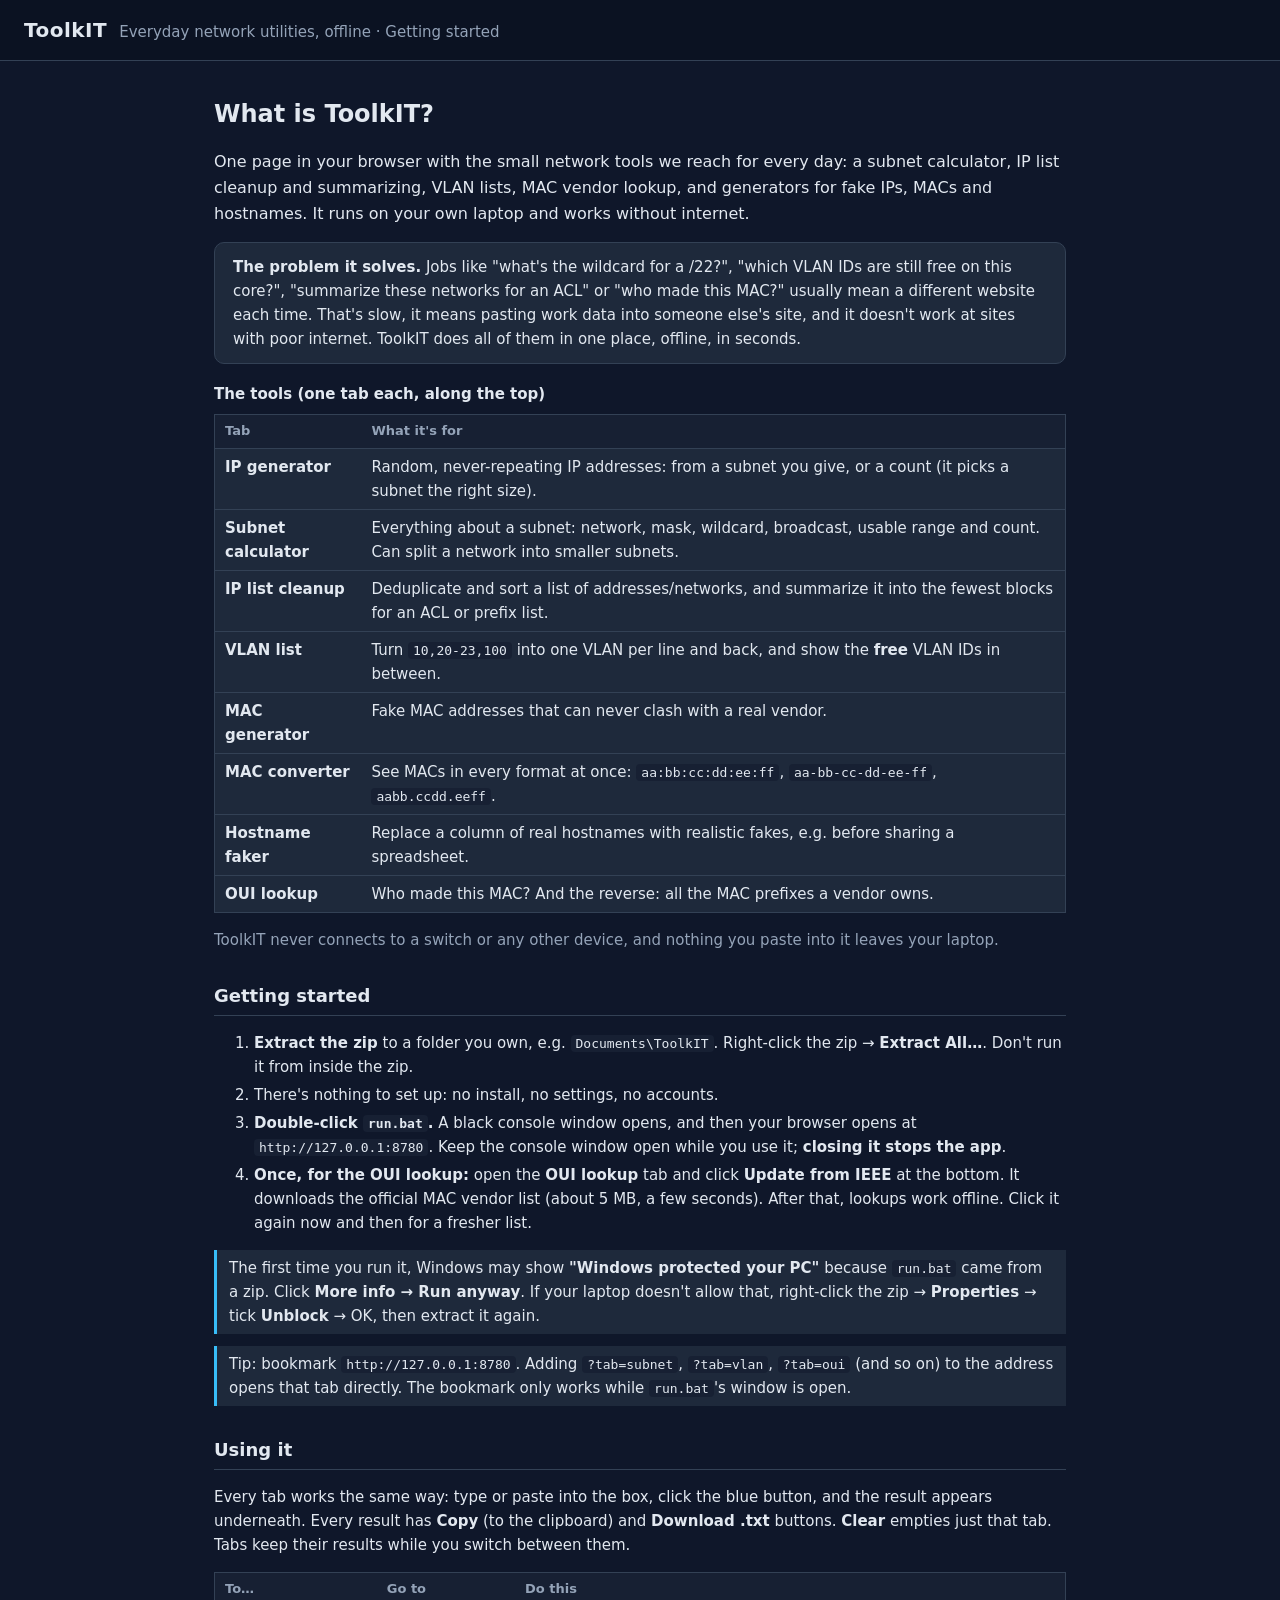
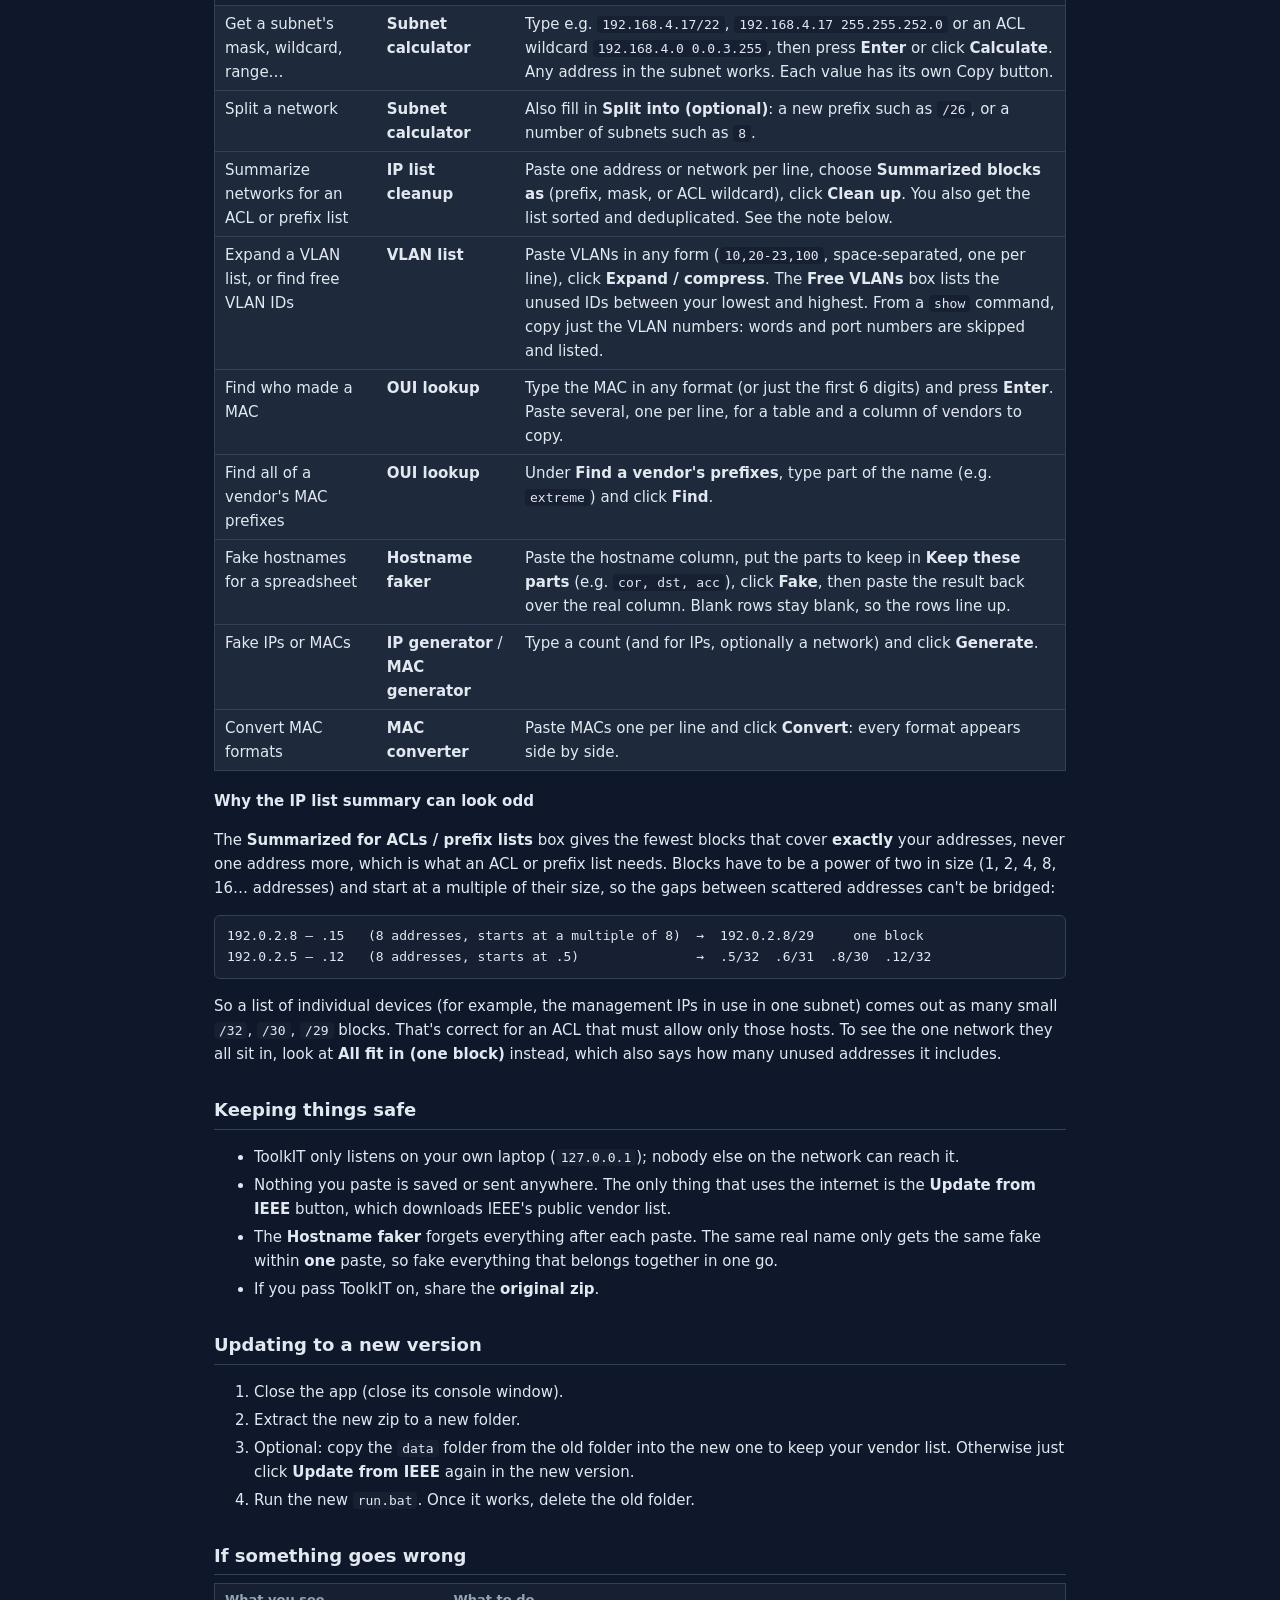
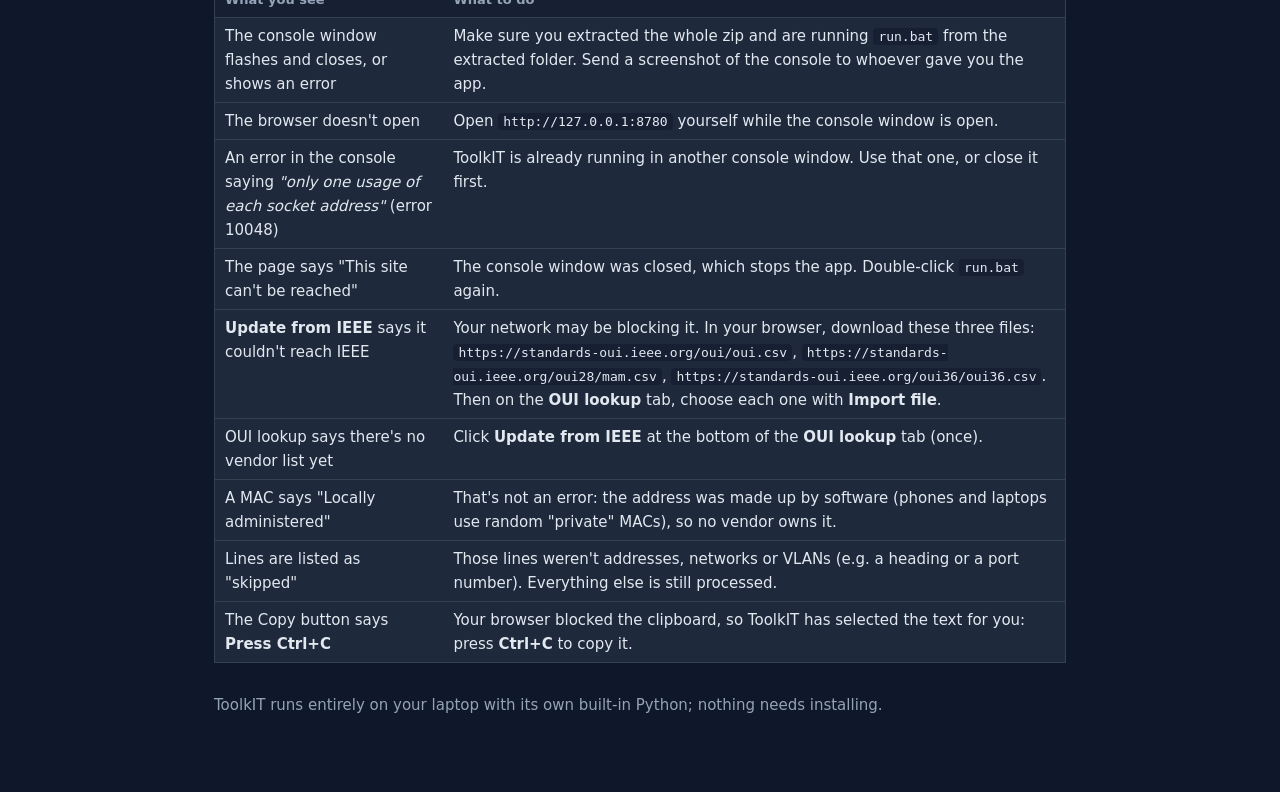
==== GETTING-STARTED.html @ ac61c447 "Add release build for colleagues build_release.bat runs tools/build_release.py, which makes build/To" ====
<!doctype html>
<!-- GETTING-STARTED.html — the guide shipped in ToolkIT's release zip, for colleagues.
     Self-contained (no external files) so it opens from anywhere with a double-click, and styled
     like the app. Written for colleagues who may not know Python: plain words, exact clicks.
     Every button, tab and field name here was checked against the app's templates; update this
     file whenever something a colleague needs to know changes. -->
<html lang="en">
<head>
<meta charset="utf-8">
<meta name="viewport" content="width=device-width, initial-scale=1">
<title>ToolkIT · Getting started</title>
<style>
  :root { --bg:#0f172a; --panel:#1e293b; --panel-2:#172033; --border:#334155; --text:#e2e8f0;
          --muted:#94a3b8; --accent:#38bdf8; --ok:#22c55e; --warn:#f59e0b; --bad:#ef4444;
          --mono: Consolas, "Cascadia Mono", "DejaVu Sans Mono", monospace; }
  * { box-sizing: border-box; }
  body { margin:0; background:var(--bg); color:var(--text); font:15px/1.6 "Segoe UI", system-ui, sans-serif; }
  header { background:#0b1222; border-bottom:1px solid var(--border); padding:14px 24px; }
  header b { font-size:20px; letter-spacing:.5px; }
  header span { color:var(--muted); margin-left:12px; }
  main { max-width:900px; margin:0 auto; padding:16px 24px 60px; }
  h1 { font-size:24px; margin:18px 0 6px; }
  h2 { font-size:18px; margin:30px 0 8px; padding-bottom:4px; border-bottom:1px solid var(--border); }
  h3 { font-size:15px; margin:18px 0 4px; }
  a { color:var(--accent); }
  code { font-family:var(--mono); background:var(--panel-2); padding:1px 5px; border-radius:4px; font-size:13px; }
  pre { font-family:var(--mono); background:var(--panel-2); border:1px solid var(--border); border-radius:6px;
        padding:10px 12px; overflow-x:auto; font-size:13px; }
  .panel { background:var(--panel); border:1px solid var(--border); border-radius:10px; padding:12px 18px; margin:12px 0; }
  .lead { font-size:16px; color:var(--text); }
  .muted { color:var(--muted); }
  ol li, ul li { margin:4px 0; }
  table { width:100%; border-collapse:collapse; background:var(--panel); border:1px solid var(--border); margin:8px 0; }
  th { text-align:left; color:var(--muted); font-weight:600; font-size:13px; background:var(--panel-2); }
  th, td { padding:6px 10px; border-bottom:1px solid var(--border); vertical-align:top; }
  .note { border-left:3px solid var(--accent); padding:6px 12px; background:var(--panel); margin:12px 0; }
  .warn { border-left:3px solid var(--warn); padding:6px 12px; background:var(--panel); margin:12px 0; }
</style>
</head>
<body>
<header><b>ToolkIT</b><span>Everyday network utilities, offline · Getting started</span></header>
<main>

<h1>What is ToolkIT?</h1>
<p class="lead">One page in your browser with the small network tools we reach for every day: a subnet
calculator, IP list cleanup and summarizing, VLAN lists, MAC vendor lookup, and generators for fake
IPs, MACs and hostnames. It runs on your own laptop and works without internet.</p>

<div class="panel">
<b>The problem it solves.</b> Jobs like "what's the wildcard for a /22?", "which VLAN IDs are still free
on this core?", "summarize these networks for an ACL" or "who made this MAC?" usually mean a different
website each time. That's slow, it means pasting work data into someone else's site, and it doesn't work
at sites with poor internet. ToolkIT does all of them in one place, offline, in seconds.
</div>

<h3>The tools (one tab each, along the top)</h3>
<table>
  <tr><th>Tab</th><th>What it's for</th></tr>
  <tr><td><b>IP generator</b></td><td>Random, never-repeating IP addresses: from a subnet you give, or a count (it picks a subnet the right size).</td></tr>
  <tr><td><b>Subnet calculator</b></td><td>Everything about a subnet: network, mask, wildcard, broadcast, usable range and count. Can split a network into smaller subnets.</td></tr>
  <tr><td><b>IP list cleanup</b></td><td>Deduplicate and sort a list of addresses/networks, and summarize it into the fewest blocks for an ACL or prefix list.</td></tr>
  <tr><td><b>VLAN list</b></td><td>Turn <code>10,20-23,100</code> into one VLAN per line and back, and show the <b>free</b> VLAN IDs in between.</td></tr>
  <tr><td><b>MAC generator</b></td><td>Fake MAC addresses that can never clash with a real vendor.</td></tr>
  <tr><td><b>MAC converter</b></td><td>See MACs in every format at once: <code>aa:bb:cc:dd:ee:ff</code>, <code>aa-bb-cc-dd-ee-ff</code>, <code>aabb.ccdd.eeff</code>.</td></tr>
  <tr><td><b>Hostname faker</b></td><td>Replace a column of real hostnames with realistic fakes, e.g. before sharing a spreadsheet.</td></tr>
  <tr><td><b>OUI lookup</b></td><td>Who made this MAC? And the reverse: all the MAC prefixes a vendor owns.</td></tr>
</table>
<p class="muted">ToolkIT never connects to a switch or any other device, and nothing you paste into it leaves
your laptop.</p>

<h2>Getting started</h2>
<ol>
  <li><b>Extract the zip</b> to a folder you own, e.g. <code>Documents\ToolkIT</code>. Right-click the zip
      → <b>Extract All…</b>. Don't run it from inside the zip.</li>
  <li>There's nothing to set up: no install, no settings, no accounts.</li>
  <li><b>Double-click <code>run.bat</code>.</b> A black console window opens, and then your browser opens
      at <code>http://127.0.0.1:8780</code>. Keep the console window open while you use it;
      <b>closing it stops the app</b>.</li>
  <li><b>Once, for the OUI lookup:</b> open the <b>OUI lookup</b> tab and click <b>Update from IEEE</b> at the
      bottom. It downloads the official MAC vendor list (about 5 MB, a few seconds). After that, lookups
      work offline. Click it again now and then for a fresher list.</li>
</ol>

<div class="note">The first time you run it, Windows may show <b>"Windows protected your PC"</b> because
<code>run.bat</code> came from a zip. Click <b>More info → Run anyway</b>. If your laptop doesn't allow
that, right-click the zip → <b>Properties</b> → tick <b>Unblock</b> → OK, then extract it again.</div>

<div class="note">Tip: bookmark <code>http://127.0.0.1:8780</code>. Adding <code>?tab=subnet</code>,
<code>?tab=vlan</code>, <code>?tab=oui</code> (and so on) to the address opens that tab directly. The bookmark
only works while <code>run.bat</code>'s window is open.</div>

<h2>Using it</h2>
<p>Every tab works the same way: type or paste into the box, click the blue button, and the result appears
underneath. Every result has <b>Copy</b> (to the clipboard) and <b>Download .txt</b> buttons. <b>Clear</b>
empties just that tab. Tabs keep their results while you switch between them.</p>

<table>
  <tr><th>To…</th><th>Go to</th><th>Do this</th></tr>
  <tr><td>Get a subnet's mask, wildcard, range…</td><td><b>Subnet calculator</b></td>
      <td>Type e.g. <code>192.168.4.17/22</code>, <code>192.168.4.17 255.255.252.0</code> or an ACL wildcard
      <code>192.168.4.0 0.0.3.255</code>, then press <b>Enter</b> or click <b>Calculate</b>. Any address in the
      subnet works. Each value has its own Copy button.</td></tr>
  <tr><td>Split a network</td><td><b>Subnet calculator</b></td>
      <td>Also fill in <b>Split into (optional)</b>: a new prefix such as <code>/26</code>, or a number of
      subnets such as <code>8</code>.</td></tr>
  <tr><td>Summarize networks for an ACL or prefix list</td><td><b>IP list cleanup</b></td>
      <td>Paste one address or network per line, choose <b>Summarized blocks as</b> (prefix, mask, or ACL
      wildcard), click <b>Clean up</b>. You also get the list sorted and deduplicated. See the note below.</td></tr>
  <tr><td>Expand a VLAN list, or find free VLAN IDs</td><td><b>VLAN list</b></td>
      <td>Paste VLANs in any form (<code>10,20-23,100</code>, space-separated, one per line), click
      <b>Expand / compress</b>. The <b>Free VLANs</b> box lists the unused IDs between your lowest and
      highest. From a <code>show</code> command, copy just the VLAN numbers: words and port numbers are
      skipped and listed.</td></tr>
  <tr><td>Find who made a MAC</td><td><b>OUI lookup</b></td>
      <td>Type the MAC in any format (or just the first 6 digits) and press <b>Enter</b>. Paste several, one
      per line, for a table and a column of vendors to copy.</td></tr>
  <tr><td>Find all of a vendor's MAC prefixes</td><td><b>OUI lookup</b></td>
      <td>Under <b>Find a vendor's prefixes</b>, type part of the name (e.g. <code>extreme</code>) and click
      <b>Find</b>.</td></tr>
  <tr><td>Fake hostnames for a spreadsheet</td><td><b>Hostname faker</b></td>
      <td>Paste the hostname column, put the parts to keep in <b>Keep these parts</b> (e.g.
      <code>cor, dst, acc</code>), click <b>Fake</b>, then paste the result back over the real column.
      Blank rows stay blank, so the rows line up.</td></tr>
  <tr><td>Fake IPs or MACs</td><td><b>IP generator</b> / <b>MAC generator</b></td>
      <td>Type a count (and for IPs, optionally a network) and click <b>Generate</b>.</td></tr>
  <tr><td>Convert MAC formats</td><td><b>MAC converter</b></td>
      <td>Paste MACs one per line and click <b>Convert</b>: every format appears side by side.</td></tr>
</table>

<h3>Why the IP list summary can look odd</h3>
<p>The <b>Summarized for ACLs / prefix lists</b> box gives the fewest blocks that cover <b>exactly</b> your
addresses, never one address more, which is what an ACL or prefix list needs. Blocks have to be a power of two
in size (1, 2, 4, 8, 16… addresses) and start at a multiple of their size, so the gaps between scattered
addresses can't be bridged:</p>
<pre>192.0.2.8 – .15   (8 addresses, starts at a multiple of 8)  →  192.0.2.8/29     one block
192.0.2.5 – .12   (8 addresses, starts at .5)               →  .5/32  .6/31  .8/30  .12/32</pre>
<p>So a list of individual devices (for example, the management IPs in use in one subnet) comes out as many
small <code>/32</code>, <code>/30</code>, <code>/29</code> blocks. That's correct for an ACL that must allow
only those hosts. To see the one network they all sit in, look at <b>All fit in (one block)</b> instead,
which also says how many unused addresses it includes.</p>

<h2>Keeping things safe</h2>
<ul>
  <li>ToolkIT only listens on your own laptop (<code>127.0.0.1</code>); nobody else on the network can reach it.</li>
  <li>Nothing you paste is saved or sent anywhere. The only thing that uses the internet is the
      <b>Update from IEEE</b> button, which downloads IEEE's public vendor list.</li>
  <li>The <b>Hostname faker</b> forgets everything after each paste. The same real name only gets the same
      fake within <b>one</b> paste, so fake everything that belongs together in one go.</li>
  <li>If you pass ToolkIT on, share the <b>original zip</b>.</li>
</ul>

<h2>Updating to a new version</h2>
<ol>
  <li>Close the app (close its console window).</li>
  <li>Extract the new zip to a new folder.</li>
  <li>Optional: copy the <code>data</code> folder from the old folder into the new one to keep your vendor
      list. Otherwise just click <b>Update from IEEE</b> again in the new version.</li>
  <li>Run the new <code>run.bat</code>. Once it works, delete the old folder.</li>
</ol>

<h2>If something goes wrong</h2>
<table>
  <tr><th>What you see</th><th>What to do</th></tr>
  <tr><td>The console window flashes and closes, or shows an error</td><td>Make sure you extracted the whole zip and are running <code>run.bat</code> from the extracted folder. Send a screenshot of the console to whoever gave you the app.</td></tr>
  <tr><td>The browser doesn't open</td><td>Open <code>http://127.0.0.1:8780</code> yourself while the console window is open.</td></tr>
  <tr><td>An error in the console saying <i>"only one usage of each socket address"</i> (error 10048)</td><td>ToolkIT is already running in another console window. Use that one, or close it first.</td></tr>
  <tr><td>The page says "This site can't be reached"</td><td>The console window was closed, which stops the app. Double-click <code>run.bat</code> again.</td></tr>
  <tr><td><b>Update from IEEE</b> says it couldn't reach IEEE</td><td>Your network may be blocking it. In your browser, download these three files:
      <code>https://standards-oui.ieee.org/oui/oui.csv</code>, <code>https://standards-oui.ieee.org/oui28/mam.csv</code>,
      <code>https://standards-oui.ieee.org/oui36/oui36.csv</code>. Then on the <b>OUI lookup</b> tab, choose each
      one with <b>Import file</b>.</td></tr>
  <tr><td>OUI lookup says there's no vendor list yet</td><td>Click <b>Update from IEEE</b> at the bottom of the <b>OUI lookup</b> tab (once).</td></tr>
  <tr><td>A MAC says "Locally administered"</td><td>That's not an error: the address was made up by software (phones and laptops use random "private" MACs), so no vendor owns it.</td></tr>
  <tr><td>Lines are listed as "skipped"</td><td>Those lines weren't addresses, networks or VLANs (e.g. a heading or a port number). Everything else is still processed.</td></tr>
  <tr><td>The Copy button says <b>Press Ctrl+C</b></td><td>Your browser blocked the clipboard, so ToolkIT has selected the text for you: press <b>Ctrl+C</b> to copy it.</td></tr>
</table>

<p class="muted" style="margin-top:30px">ToolkIT runs entirely on your laptop with its own built-in Python;
nothing needs installing.</p>
</main>
</body>
</html>
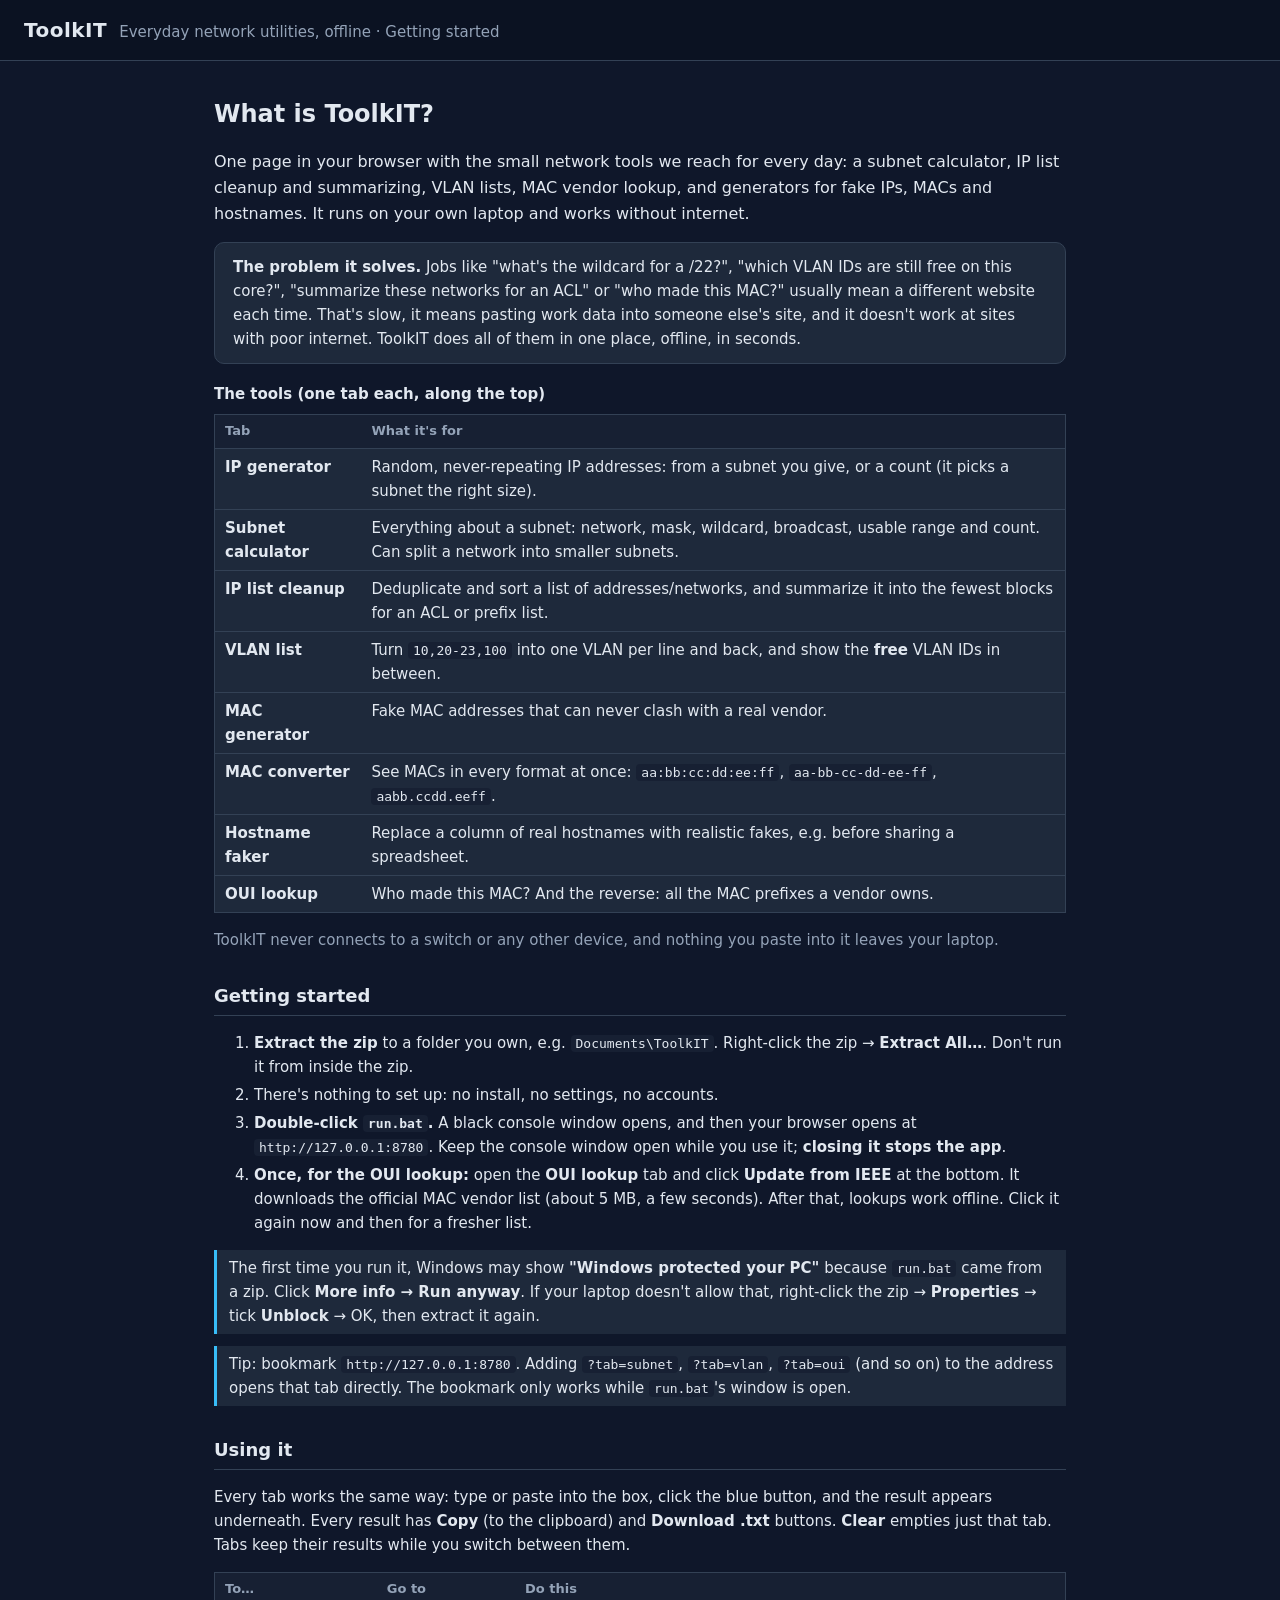
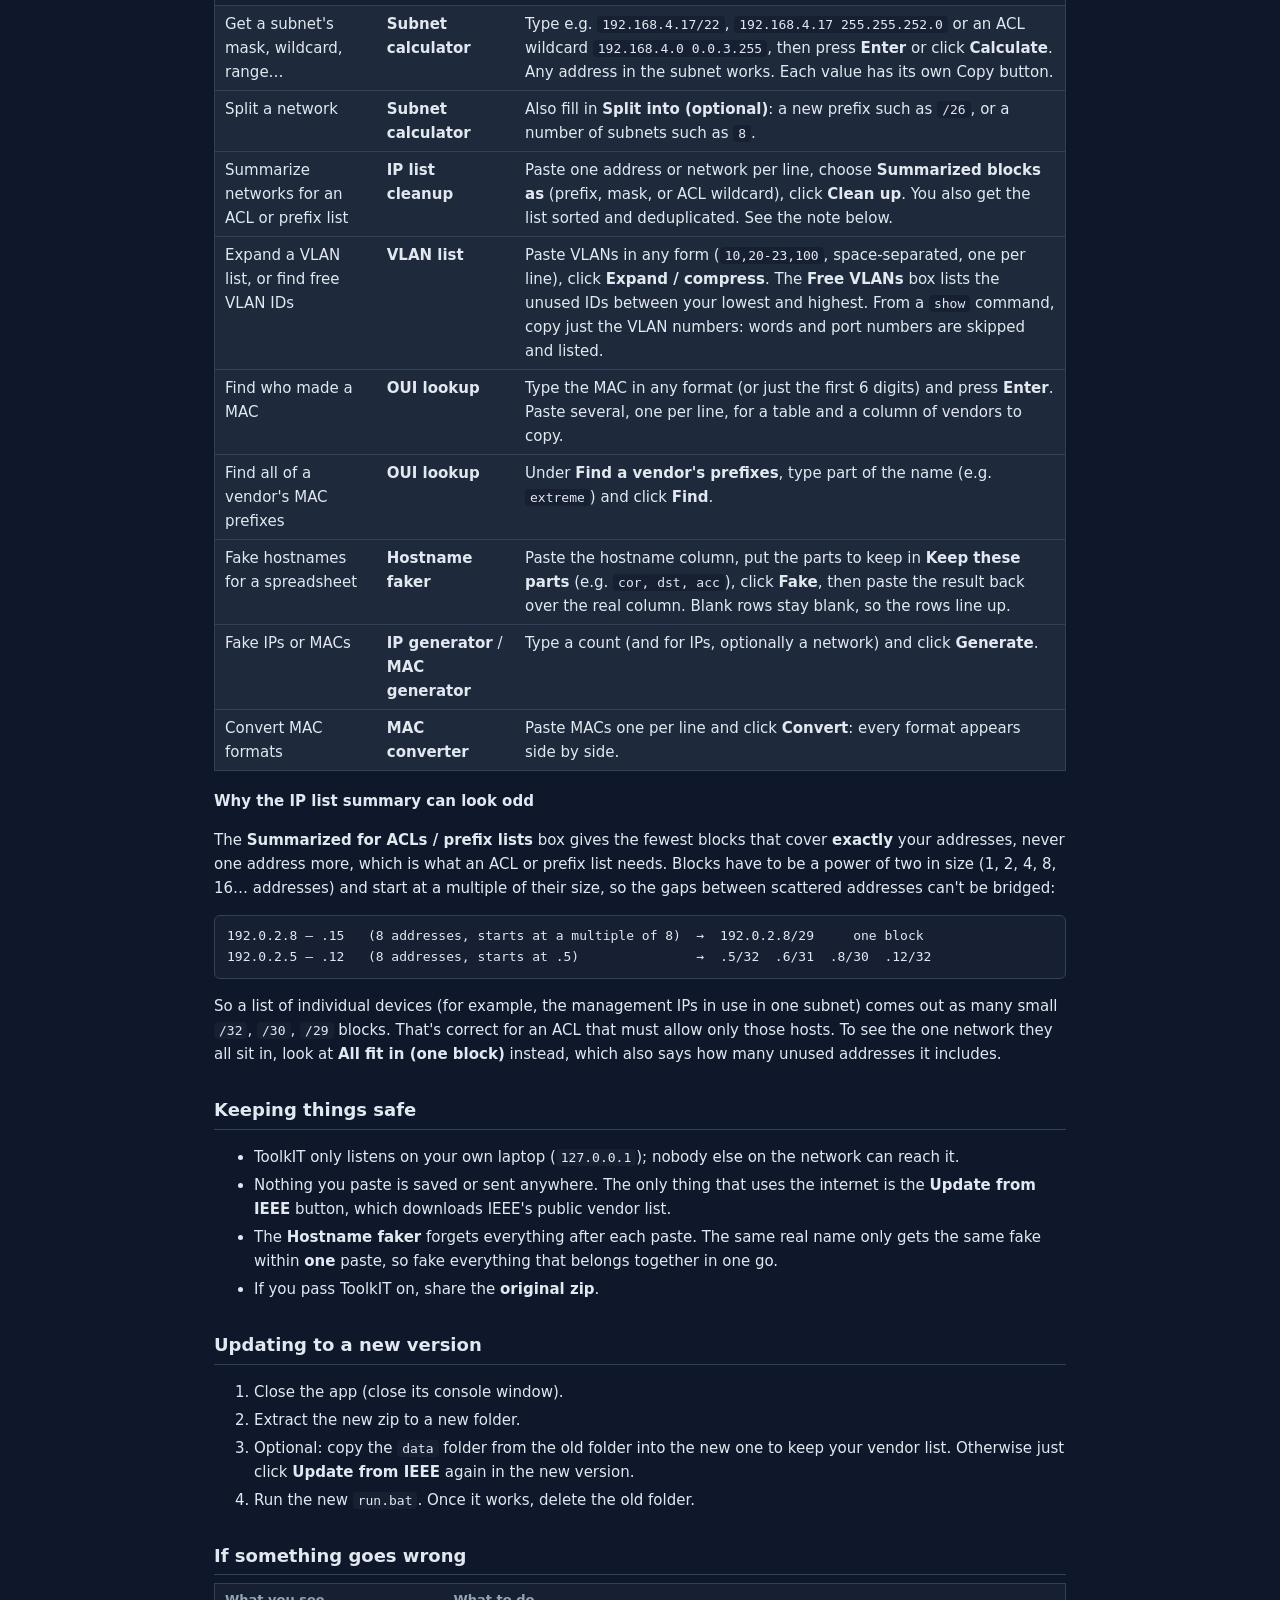
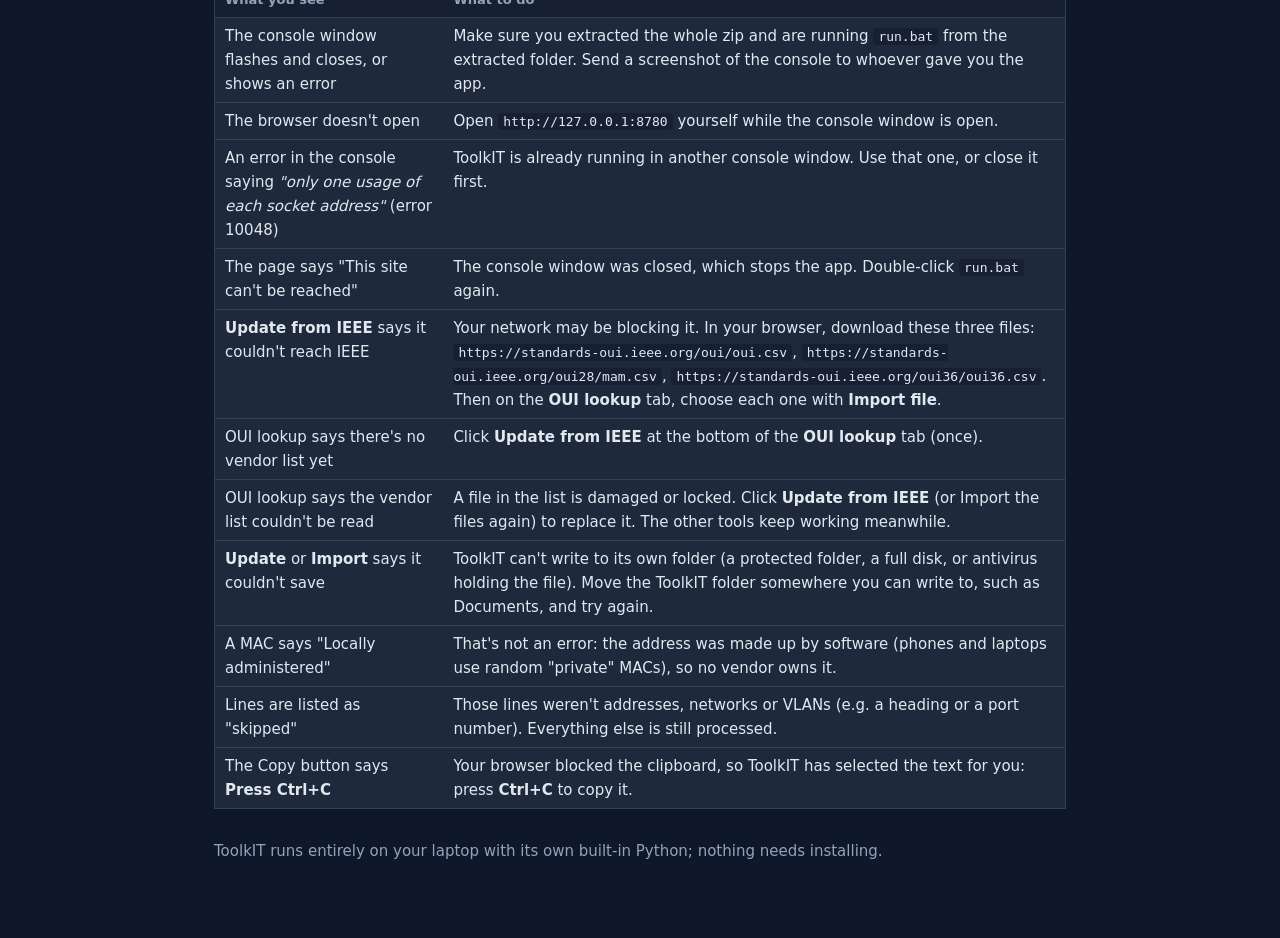
==== commit 1a2ae328: "OUI: fail soft on bad or missing files; explain failed saves Review findings 1 and 2 (delivery revie" ====
--- a/GETTING-STARTED.html
+++ b/GETTING-STARTED.html
@@ -170,6 +170,8 @@
       <code>https://standards-oui.ieee.org/oui36/oui36.csv</code>. Then on the <b>OUI lookup</b> tab, choose each
       one with <b>Import file</b>.</td></tr>
   <tr><td>OUI lookup says there's no vendor list yet</td><td>Click <b>Update from IEEE</b> at the bottom of the <b>OUI lookup</b> tab (once).</td></tr>
+  <tr><td>OUI lookup says the vendor list couldn't be read</td><td>A file in the list is damaged or locked. Click <b>Update from IEEE</b> (or Import the files again) to replace it. The other tools keep working meanwhile.</td></tr>
+  <tr><td><b>Update</b> or <b>Import</b> says it couldn't save</td><td>ToolkIT can't write to its own folder (a protected folder, a full disk, or antivirus holding the file). Move the ToolkIT folder somewhere you can write to, such as Documents, and try again.</td></tr>
   <tr><td>A MAC says "Locally administered"</td><td>That's not an error: the address was made up by software (phones and laptops use random "private" MACs), so no vendor owns it.</td></tr>
   <tr><td>Lines are listed as "skipped"</td><td>Those lines weren't addresses, networks or VLANs (e.g. a heading or a port number). Everything else is still processed.</td></tr>
   <tr><td>The Copy button says <b>Press Ctrl+C</b></td><td>Your browser blocked the clipboard, so ToolkIT has selected the text for you: press <b>Ctrl+C</b> to copy it.</td></tr>
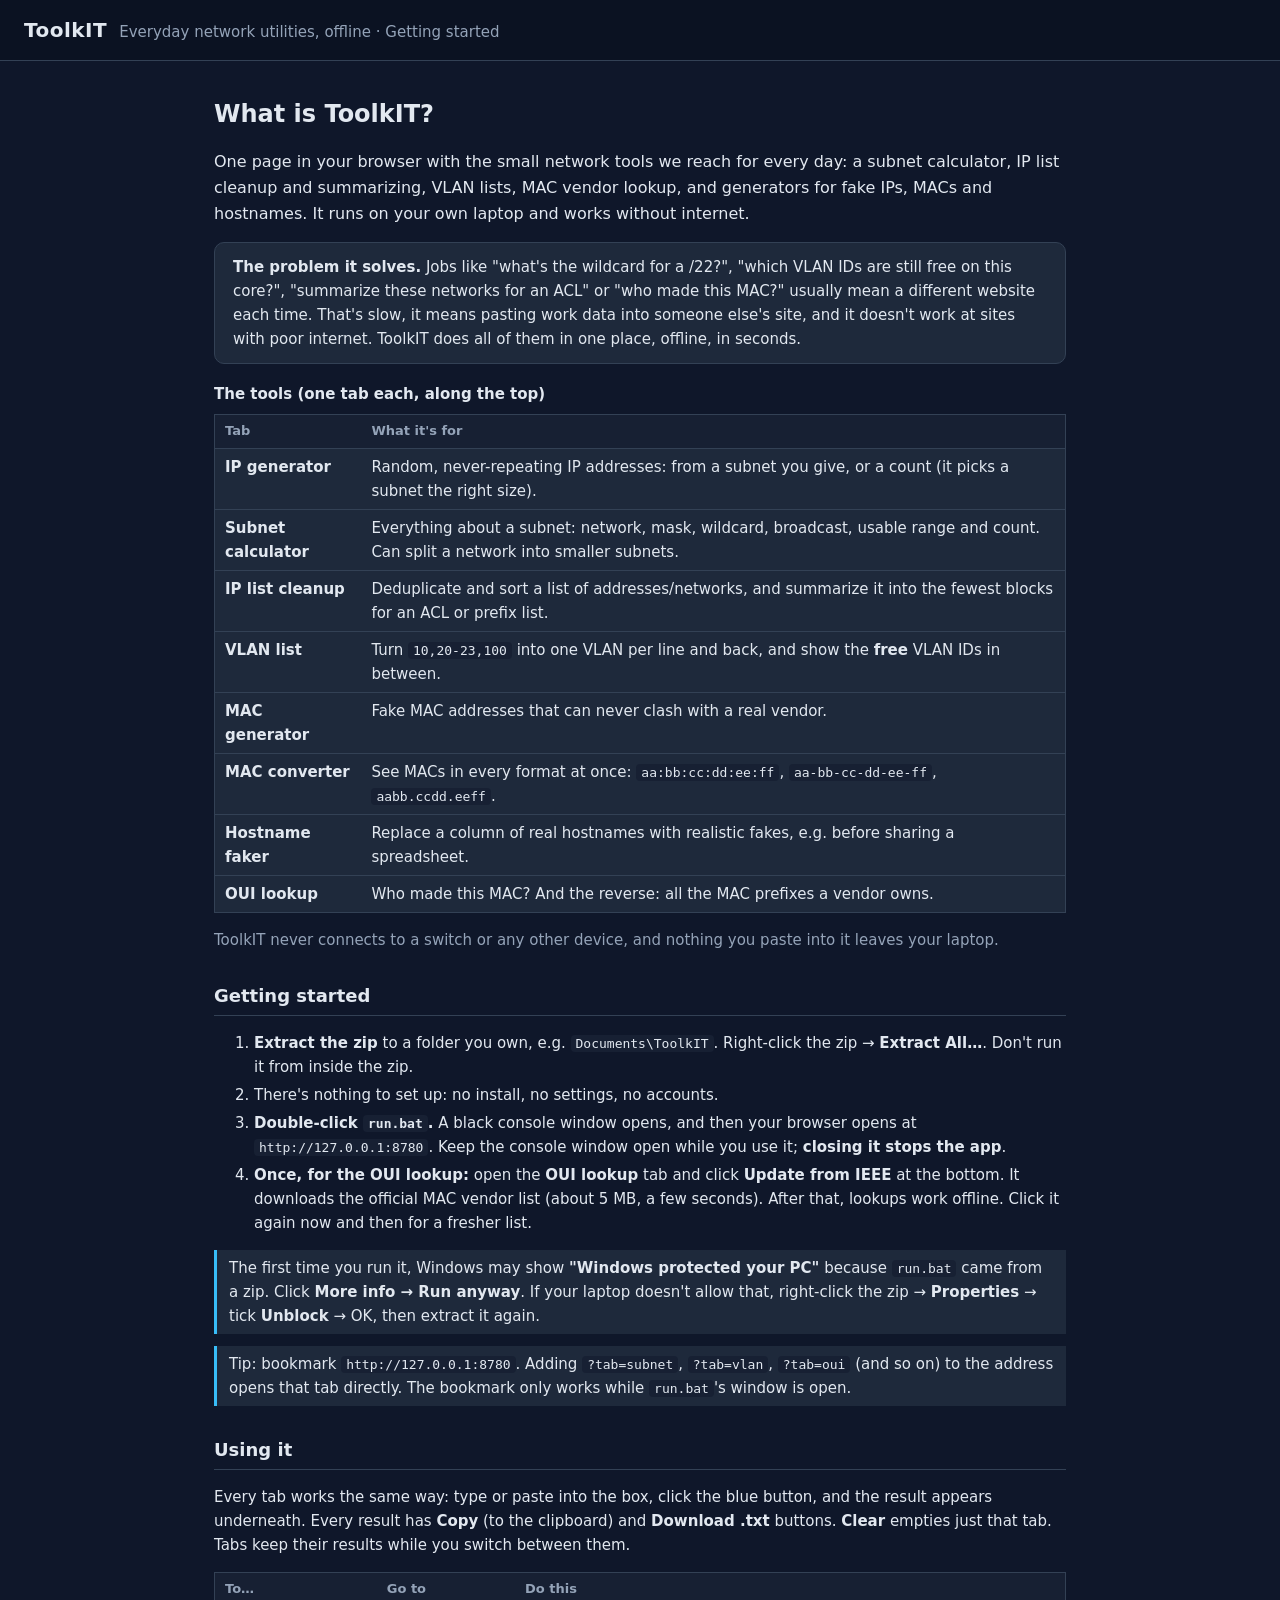
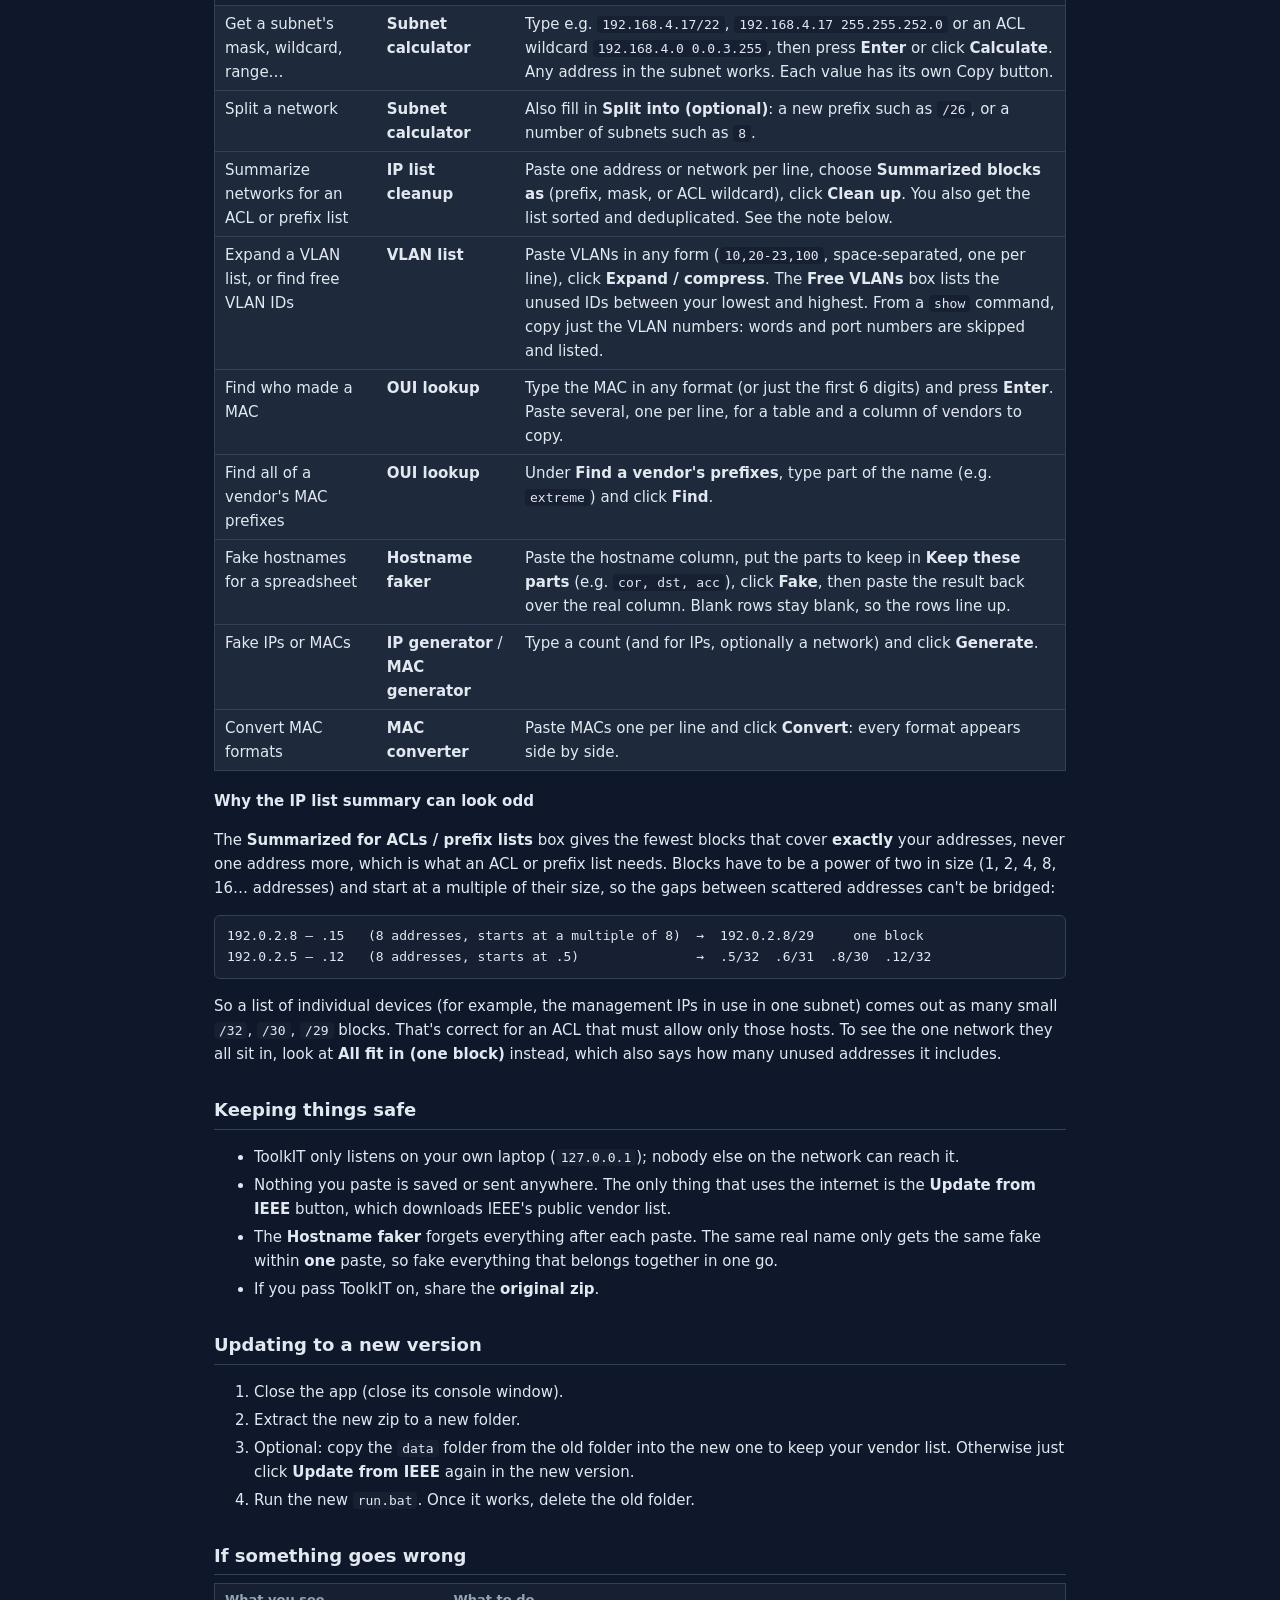
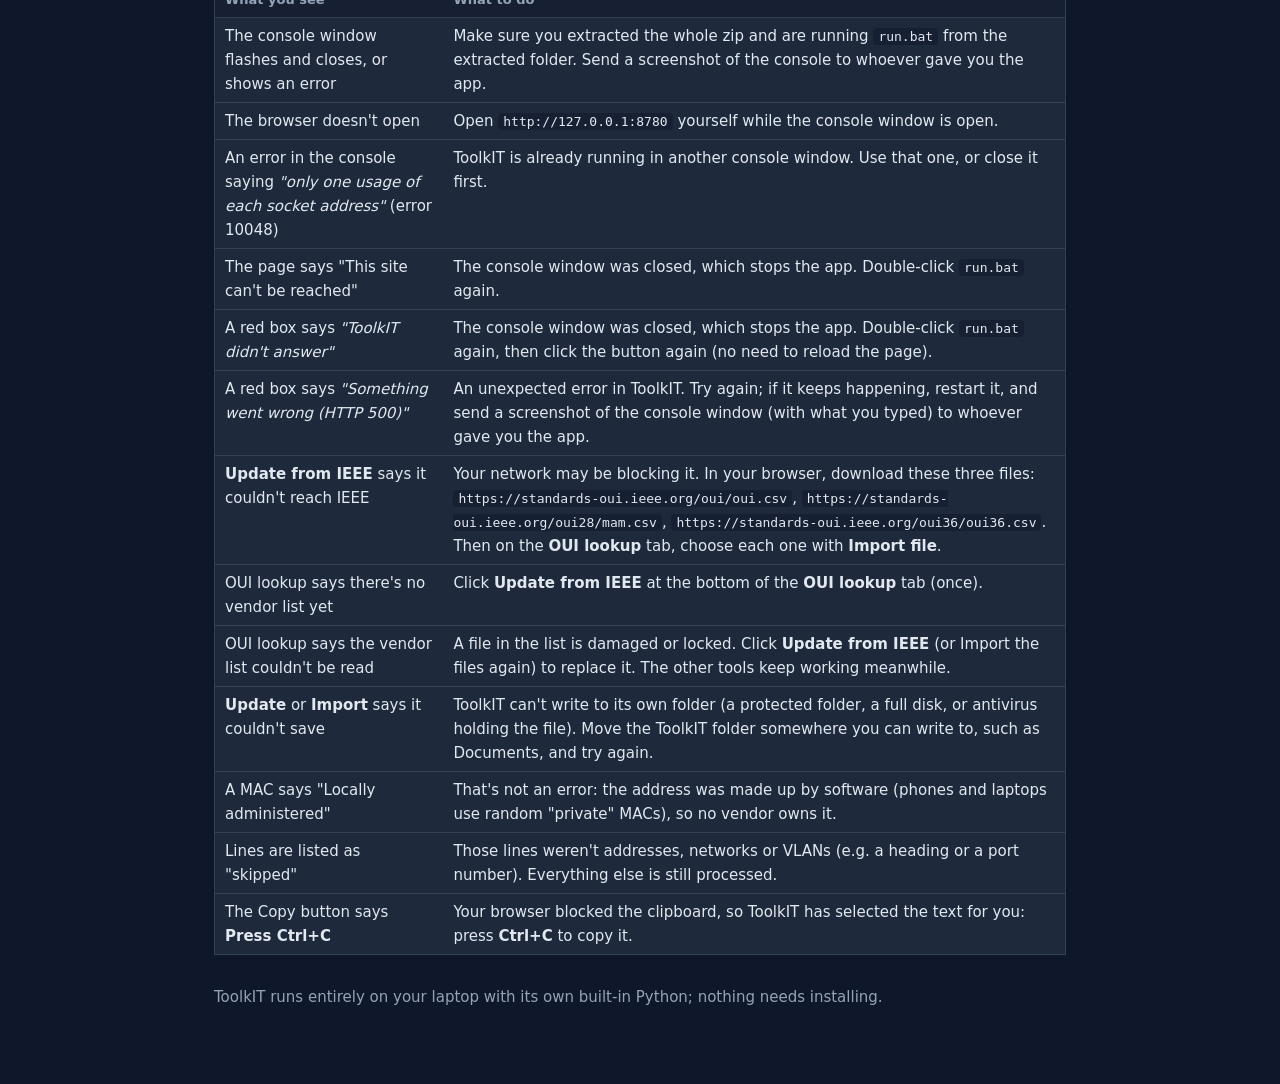
==== commit 0c33e597: "Input safety: cap digits before int(); show htmx request errors Review findings 3 and 4 (stage 4 fix" ====
--- a/GETTING-STARTED.html
+++ b/GETTING-STARTED.html
@@ -165,6 +165,8 @@
   <tr><td>The browser doesn't open</td><td>Open <code>http://127.0.0.1:8780</code> yourself while the console window is open.</td></tr>
   <tr><td>An error in the console saying <i>"only one usage of each socket address"</i> (error 10048)</td><td>ToolkIT is already running in another console window. Use that one, or close it first.</td></tr>
   <tr><td>The page says "This site can't be reached"</td><td>The console window was closed, which stops the app. Double-click <code>run.bat</code> again.</td></tr>
+  <tr><td>A red box says <i>"ToolkIT didn't answer"</i></td><td>The console window was closed, which stops the app. Double-click <code>run.bat</code> again, then click the button again (no need to reload the page).</td></tr>
+  <tr><td>A red box says <i>"Something went wrong (HTTP 500)"</i></td><td>An unexpected error in ToolkIT. Try again; if it keeps happening, restart it, and send a screenshot of the console window (with what you typed) to whoever gave you the app.</td></tr>
   <tr><td><b>Update from IEEE</b> says it couldn't reach IEEE</td><td>Your network may be blocking it. In your browser, download these three files:
       <code>https://standards-oui.ieee.org/oui/oui.csv</code>, <code>https://standards-oui.ieee.org/oui28/mam.csv</code>,
       <code>https://standards-oui.ieee.org/oui36/oui36.csv</code>. Then on the <b>OUI lookup</b> tab, choose each
